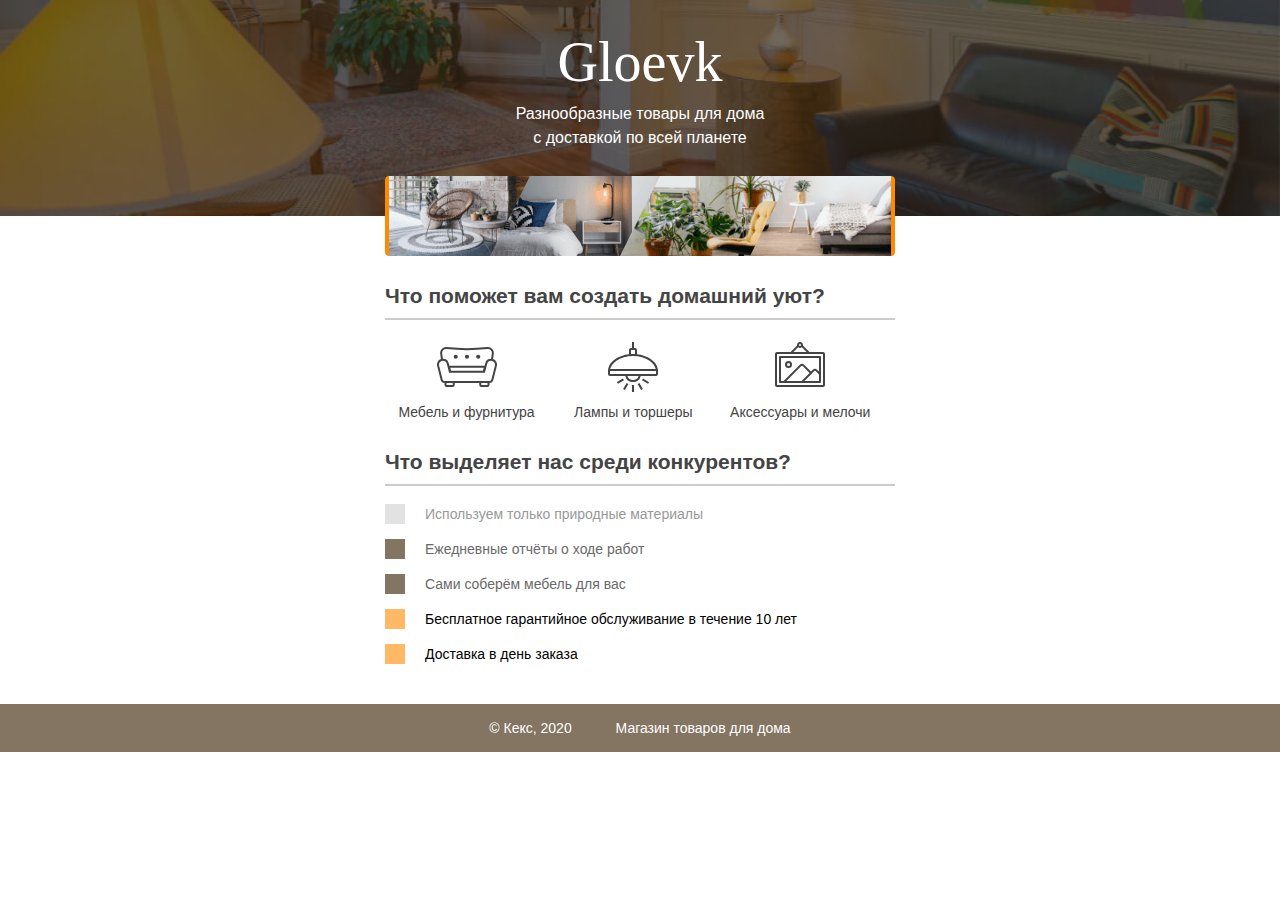
==== project-gloevk/index.html @ 468d5889 "заливает index.html" ====
<!DOCTYPE html>
<html lang="ru">
  <head>
    <meta charset="utf-8">
    <title>Магазин товаров для дома</title>
    <link rel="stylesheet" href="style.css">
  </head>
  <body>
    <header class="site-header">
      <div class="container">
        <h1>Gloevk</h1>
        <p>Разнообразные товары для дома с доставкой по всей планете</p>
        <img src="img/gloevk-examples.png" width="510" height="80" alt="Примеры интерьеров">
      </div>
    </header>

    <section class="features">
      <h2>Что поможет вам создать домашний уют?</h2>
      <p class="feature-furniture">Мебель и фурнитура</p>
      <p class="feature-lighting">Лампы и торшеры</p>
      <p class="feature-accessories">Аксессуары и мелочи</p>
    </section>

    <section class="advantages">
      <h2>Что выделяет нас среди конкурентов?</h2>
      <ul class="advantages-list">
        <li class="advantages-item">Используем только природные материалы</li>
        <li class="advantages-item standard">Ежедневные отчёты о ходе работ</li>
        <li class="advantages-item standard">Сами соберём мебель для вас</li>
        <li class="advantages-item vip">Бесплатное гарантийное обслуживание в течение 10 лет</li>
        <li class="advantages-item vip">Доставка в день заказа</li>
      </ul>
    </section>

    <footer class="site-footer">
      <div class="container">
        <p>© Кекс, 2020</p>
        <p>Магазин товаров для дома</p>
      </div>
    </footer>
  </body>
</html>
---- project-gloevk/style.css ----
body {
  margin: 0;
  padding: 0;
  font-family: "Arial", sans-serif;
  font-size: 14px;
  line-height: 20px;
  color: #444444;
}

h1 {
  width: 255px;
  margin: 0 auto 8px;
  font-family: "Georgia", serif;
  text-align: center;
  font-weight: normal;
  font-size: 56px;
  line-height: 64px;
}

h2 {
  border-bottom: 2px solid #cccccc;
  padding-bottom: 12px;
}

.container {
  width: 510px;
  margin: 0 auto;
  padding: 0 20px;
}

.site-header {
  min-width: 550px;
  height: 186px;
  margin-bottom: 70px;
  padding-top: 30px;
  background: #847462 no-repeat center url("img/gloevk-bg.jpg");
  background-size: cover;
  color: #ffffff;
}

.site-header p {
  width: 255px;
  margin: 0 auto 26px;
  text-align: center;
  font-size: 16px;
  line-height: 24px; 
}

.site-header img {
  display: block;
  margin: 0 auto;
}

.features {
  width: 510px;
  margin: 0 auto 30px;
  padding: 0 20px;
}

.features p {
  display: inline-block;
  vertical-align: top;
  width: 30%;
  margin: 0 5px;
  background-repeat: no-repeat;
  background-position: center top;
  text-align: center;
}

.feature-furniture {
  padding-top: 65px;
  background-image: url("img/furniture.svg");
}

.feature-lighting {
  padding-top: 65px;
  background-image: url("img/lighting.svg");
}

.feature-accessories {
  padding-top: 65px;
  background-image: url("img/accessories.svg");
}

.advantages {
  width: 510px;
  margin: 0 auto 40px;
  padding: 0 20px;
}

.advantages-list {
  padding: 0;
  list-style: none;  
}

.advantages-item {
  margin-bottom: 15px;
  padding-left: 20px;
  border-left: 20px solid #e2e2e2;
  color: #999999;
}

.standard {
  border-color: #847462;
  color: #6a6a6a;
}

.vip {
  border-color: #ffb864;
  color: #000000;
}

.site-footer {
  min-width: 550px;
  background-color: #847462;
  color: #ffffff;
}

.site-footer .container {
  text-align: center;
}

.site-footer p {
  display: inline-block;
  vertical-align: middle;
  padding: 0 20px;
}
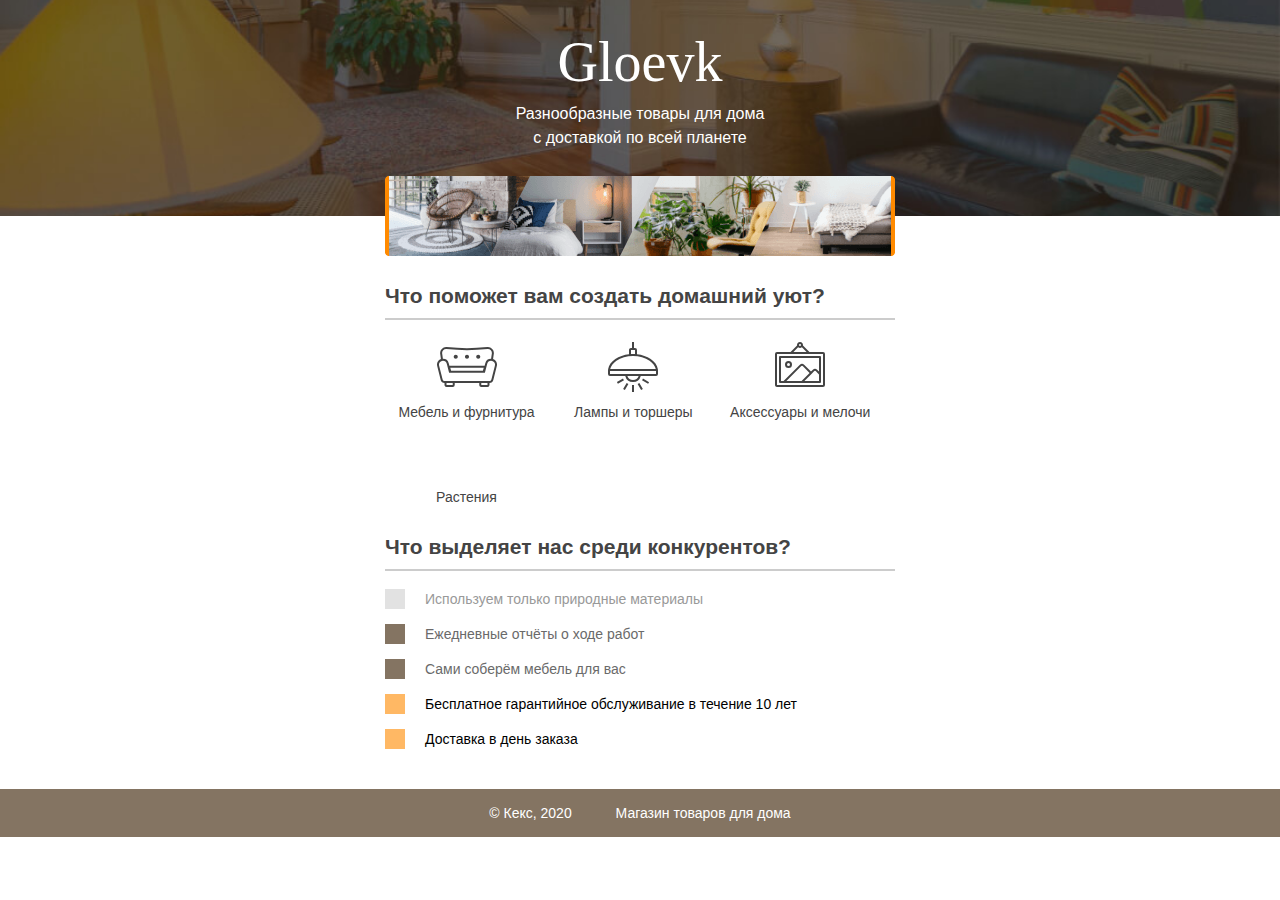
==== commit 971b3aae: "Update index.html" ====
--- a/project-gloevk/index.html
+++ b/project-gloevk/index.html
@@ -19,6 +19,8 @@
       <p class="feature-furniture">Мебель и фурнитура</p>
       <p class="feature-lighting">Лампы и торшеры</p>
       <p class="feature-accessories">Аксессуары и мелочи</p>
+      <p class="feature-plants">Растения</p>
+      
     </section>
 
     <section class="advantages">
--- a/project-gloevk/style.css
+++ b/project-gloevk/style.css
@@ -82,6 +82,11 @@
   background-image: url("img/accessories.svg");
 }
 
+.feature-plants {
+  padding-top: 65px;
+  background-imsge: url("img/new.svg");
+}
+
 .advantages {
   width: 510px;
   margin: 0 auto 40px;
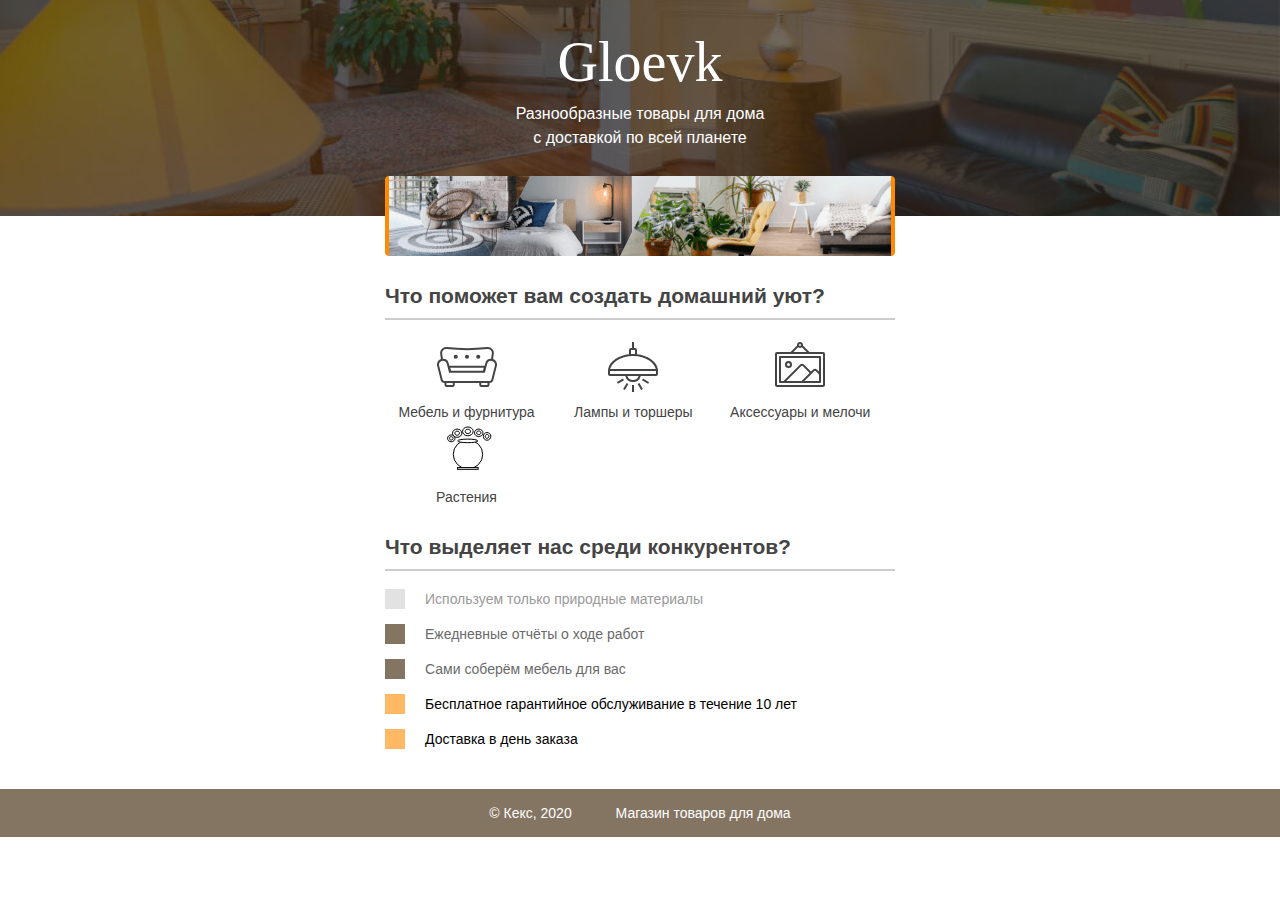
==== commit d6e30a2b: "Update index.html" ====
--- a/project-gloevk/index.html
+++ b/project-gloevk/index.html
@@ -20,7 +20,6 @@
       <p class="feature-lighting">Лампы и торшеры</p>
       <p class="feature-accessories">Аксессуары и мелочи</p>
       <p class="feature-plants">Растения</p>
-      
     </section>
 
     <section class="advantages">
--- a/project-gloevk/style.css
+++ b/project-gloevk/style.css
@@ -84,9 +84,8 @@
 
 .feature-plants {
   padding-top: 65px;
-  background-imsge: url("img/new.svg");
+  background-image: url("img/new.svg");
 }
-
 .advantages {
   width: 510px;
   margin: 0 auto 40px;
